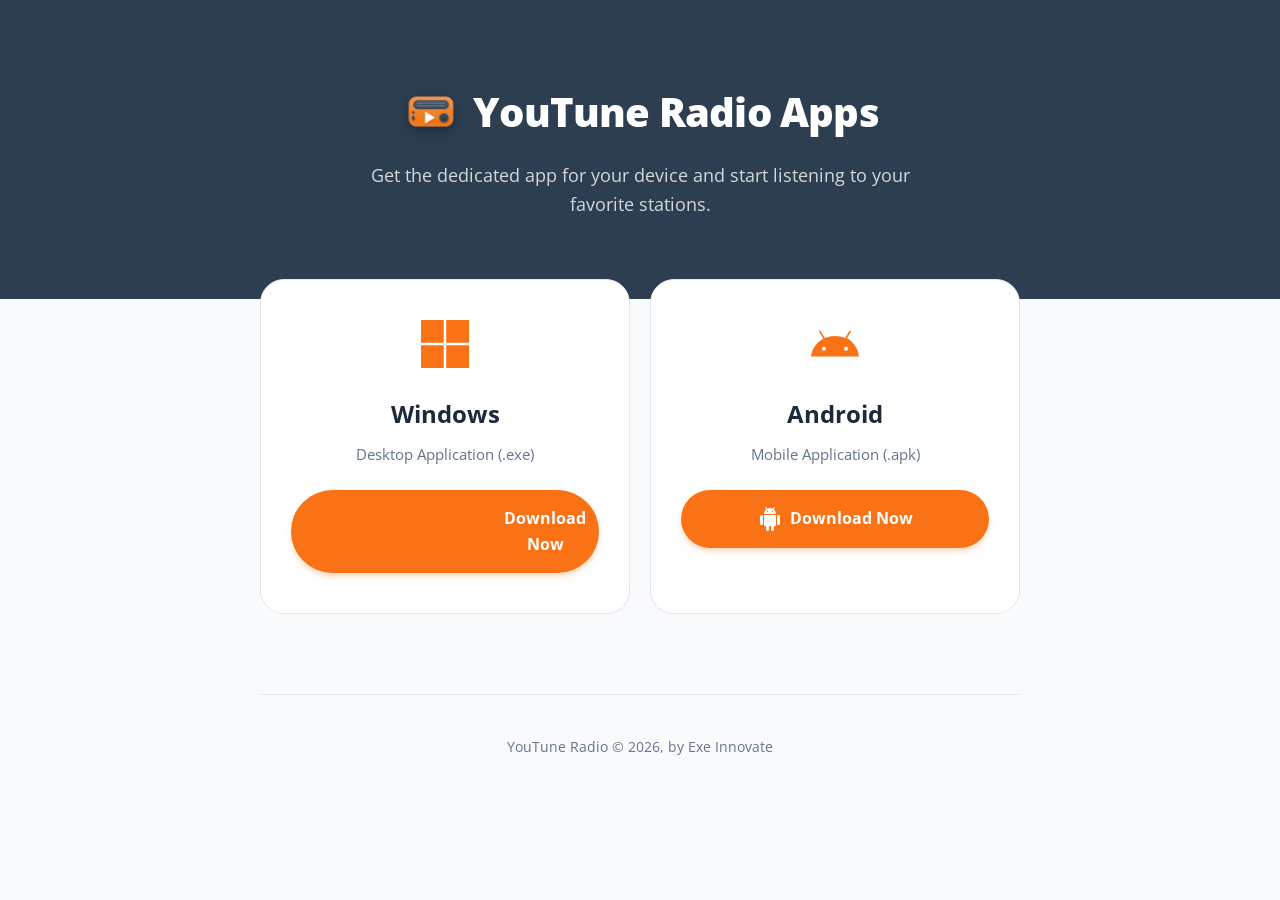
==== download/index.html @ 47c4b340 "Add files via upload" ====
<!DOCTYPE html>
<html lang="en">
<head>
    <meta charset="UTF-8">
    <meta name="viewport" content="width=device-width, initial-scale=1.0">
    <title>Download YouTune Radio</title>
    <link rel="icon" href="icon-192.png" type="image/png" />
    <meta name="theme-color" content="#2c3e50">
    <link href="https://fonts.googleapis.com/icon?family=Material+Icons" rel="stylesheet">
    <link href="https://fonts.googleapis.com/css2?family=Open+Sans:wght@400;600;700;800&display=swap" rel="stylesheet">
    <style>
        :root {
            --accent: #f97316;
            --accent-hover: #ea580c;
            --bg-main: #f8fafc;
            --text-dark: #1e293b;
            --text-grey: #64748b;
            --card-bg: #ffffff;
            --border-color: #e2e8f0;
            --header-bg: #2c3e50;
        }

        * { 
            box-sizing: border-box; 
            margin: 0; 
            padding: 0; 
            -webkit-tap-highlight-color: transparent;
            -webkit-user-select: none;
            user-select: none;
        }

        body {
            font-family: 'Open Sans', -apple-system, BlinkMacSystemFont, "Segoe UI", Roboto, Helvetica, Arial, sans-serif;
            background: var(--bg-main);
            color: var(--text-dark);
            line-height: 1.6;
        }

        /* Header */
        .download-header {
            text-align: center;
            padding: 80px 20px;
            background: var(--header-bg);
            color: white;
        }

        .logo-area {
            display: flex;
            align-items: center;
            justify-content: center;
            gap: 12px;
            margin-bottom: 16px;
        }

        .logo-icon-img {
            width: 60px;
            height: 60px;
            object-fit: contain;
            filter: drop-shadow(0 4px 6px rgba(0, 0, 0, 0.3));
        }

        .download-header h1 {
            font-size: 2.5rem;
            color: white;
            margin: 0;
            letter-spacing: -0.02em;
            font-weight: 800;
        }

        .download-header p {
            color: rgba(255, 255, 255, 0.8);
            font-size: 1.15rem;
            max-width: 600px;
            margin: 0 auto;
        }

        /* Container */
        .container {
            max-width: 800px;
            margin: -40px auto 60px;
            padding: 0 20px;
            text-align: center;
        }

        /* Download Grid */
        .download-grid {
            display: grid;
            grid-template-columns: repeat(auto-fit, minmax(280px, 1fr));
            gap: 20px;
            margin-top: 20px;
        }

        /* Cards */
        .download-card {
            background: var(--card-bg);
            border-radius: 24px;
            border: 1px solid var(--border-color);
            padding: 40px 30px;
            transition: all 0.3s cubic-bezier(0.4, 0, 0.2, 1);
            display: flex;
            flex-direction: column;
            align-items: center;
            color: inherit;
        }

        .download-card:hover {
            transform: translateY(-8px);
            box-shadow: 0 20px 25px -5px rgba(0, 0, 0, 0.05);
        }

        .platform-icon {
            margin-bottom: 20px;
        }

        .platform-icon svg {
            width: 48px;
            height: 48px;
            fill: var(--accent);
        }

        .download-card h2 {
            font-size: 1.5rem;
            font-weight: 700;
            margin-bottom: 8px;
            color: var(--text-dark);
        }

        .download-card p {
            color: var(--text-grey);
            font-size: 0.95rem;
            margin-bottom: 24px;
        }

        /* Button */
        .download-btn {
            display: inline-flex;
            align-items: center;
            justify-content: center;
            gap: 8px;
            background: var(--accent);
            color: white;
            padding: 16px 0;
            width: 100%;
            border-radius: 999px;
            font-weight: 700;
            font-size: 1rem;
            transition: all 0.2s;
            text-decoration: none;
            box-shadow: 0 4px 6px -1px rgba(249, 115, 22, 0.3);
            cursor: pointer;
        }

        .download-btn:hover {
            background: var(--accent-hover);
            box-shadow: 0 10px 15px -3px rgba(249, 115, 22, 0.4);
            transform: scale(1.02);
        }

        /* Footer */
        .footer-note {
            margin-top: 80px;
            padding-top: 40px;
            border-top: 1px solid var(--border-color);
            text-align: center;
            color: var(--text-grey);
            font-size: 0.9rem;
        }

        /* --- Mobile Optimizations --- */
        @media (max-width: 640px) {
            .download-header {
                padding: 40px 15px 60px;
            }

            .download-header h1 {
                font-size: 1.75rem;
            }

            .download-header p {
                font-size: 0.95rem;
            }

            .container {
                margin-top: -25px;
                padding: 0 12px;
            }

            .download-grid {
                grid-template-columns: 1fr;
                gap: 12px;
            }

            .download-card {
                padding: 20px 16px; /* Significantly reduced card size */
                border-radius: 16px;
            }

            .platform-icon {
                margin-bottom: 12px;
            }

            .platform-icon svg {
                width: 32px; /* Smaller icons */
                height: 32px;
            }

            .download-card h2 {
                font-size: 1.2rem;
                margin-bottom: 4px;
            }

            .download-card p {
                font-size: 0.85rem;
                margin-bottom: 16px;
            }

            .download-btn {
                padding: 12px 0;
                font-size: 0.9rem;
            }

            .footer-note {
                margin-top: 30px;
            }
        }
    </style>
</head>
<body>

<header class="download-header">
    <div class="logo-area">
        <img src="icon-512.png" alt="YouTune" class="logo-icon-img">
        <h1>YouTune Radio Apps</h1>
    </div>
    <p>Get the dedicated app for your device and start listening to your favorite stations.</p>
</header>

<div class="container">
    <div class="download-grid">
        <!-- Windows Card -->
        <div class="download-card">
            <div class="platform-icon">
                <svg viewBox="0 0 24 24">
                    <path d="M0 0h11.387v11.387H0V0zm12.613 0H24v11.387H12.613V0zM0 12.613h11.387V24H0V12.613zm12.613 0H24V24H12.613V12.613z"/>
                </svg>
            </div>
            <h2>Windows</h2>
            <p>Desktop Application (.exe)</p>
            <a href="https://github.com/ypd11/youtune/releases/latest/download/youtuneradio-installer.exe" class="download-btn" download>
                <span class="material-icons">download</span>
                <span>Download Now</span>
            </a>
        </div>

        <!-- Android Card -->
        <div class="download-card">
            <div class="platform-icon">
                <svg viewBox="0 0 24 24">
                    <path d="M17.523 15.3414c-.5511 0-.9993-.4486-.9993-.9997s.4482-.9997.9993-.9997c.5511 0 .9993.4486.9993.9997s-.4482.9997-.9993.9997m-11.046 0c-.5511 0-.9993-.4486-.9993-.9997s.4482-.9997.9993-.9997c.5511 0 .9993.4486.9993.9997s-.4482.9997-.9993.9997m11.4045-6.02l1.9973-3.4592a.416.416 0 00-.1521-.5676.416.416 0 00-.5676.1521l-2.0223 3.503C15.5902 8.41 13.8645 8.0053 12 8.0053c-1.8645 0-3.5902.4047-5.1367.9443l-2.0223-3.503a.416.416 0 00-.5676-.1521.416.416 0 00-.1521.5676l1.9973 3.4592C2.6889 11.1859.4129 14.3939.0506 18.261h23.8988c-.3623-3.8671-2.6383-7.0751-6.0639-9.3249"/>
                </svg>
            </div>
            <h2>Android</h2>
            <p>Mobile Application (.apk)</p>
            <a href="https://github.com/ypd11/youtune/releases/latest/download/youtuneradio.apk" class="download-btn" download>
                <span class="material-icons">android</span>
                <span>Download Now</span>
            </a>
        </div>
    </div>

    <div class="footer-note">
        <p>YouTune Radio &copy; 2026, by Exe Innovate</p>
    </div>
</div>

</body>
</html>
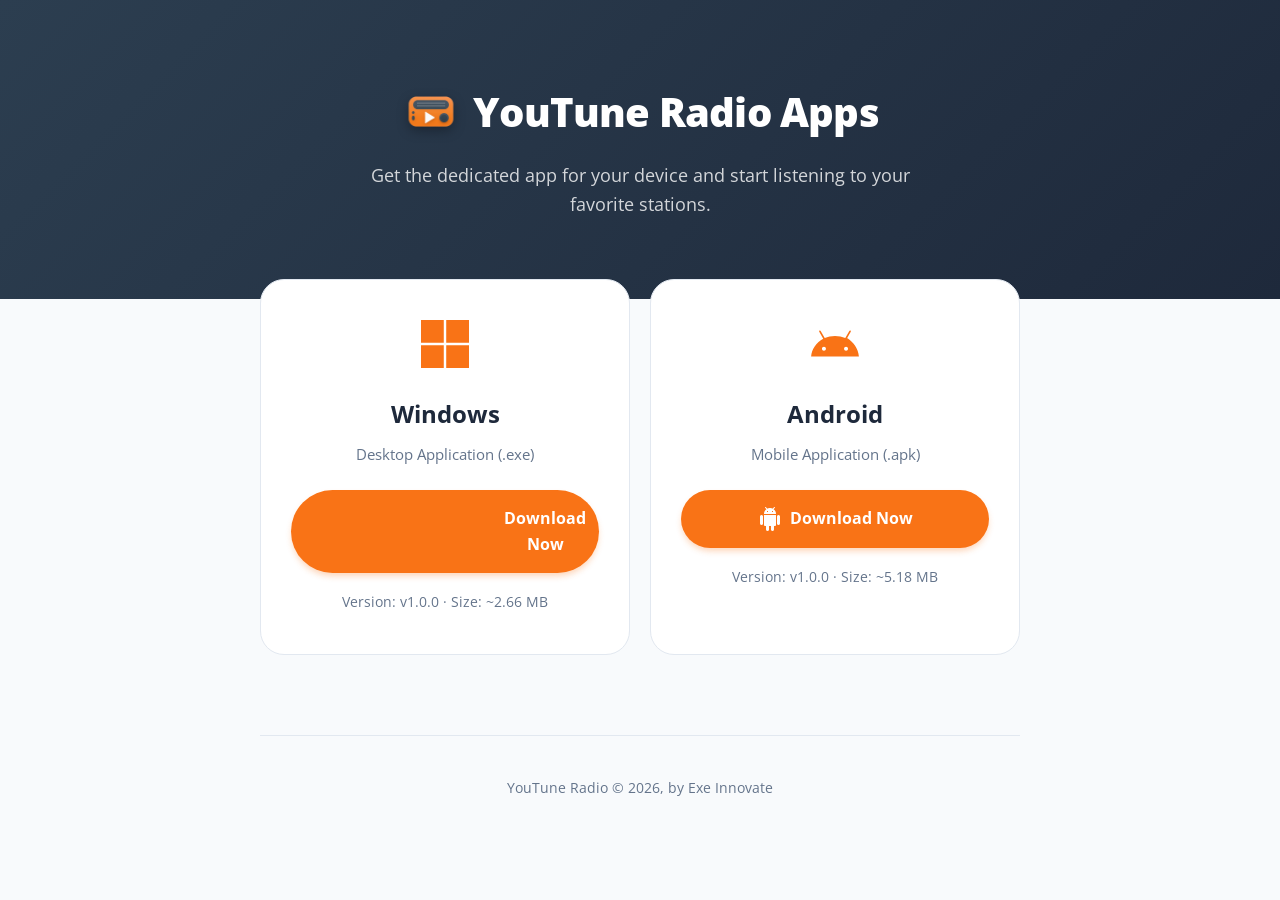
==== commit 838b6f5c: "Version 2.1 UI and functionality improvements and fixes" ====
--- a/download/index.html
+++ b/download/index.html
@@ -5,7 +5,19 @@
     <meta name="viewport" content="width=device-width, initial-scale=1.0">
     <title>Download YouTune Radio</title>
     <link rel="icon" href="icon-192.png" type="image/png" />
-    <meta name="theme-color" content="#2c3e50">
+        <meta name="theme-color" content="#2c3e50">
+        <script>
+            function applyDownloadTheme(isDark) {
+                document.documentElement.classList.toggle('dark-mode', isDark);
+                const meta = document.querySelector('meta[name="theme-color"]');
+                if (meta) meta.setAttribute('content', isDark ? '#111827' : '#2c3e50');
+            }
+            if (localStorage.getItem('yt_theme') === 'dark') {
+                applyDownloadTheme(true);
+            } else {
+                applyDownloadTheme(false);
+            }
+        </script>
     <link href="https://fonts.googleapis.com/icon?family=Material+Icons" rel="stylesheet">
     <link href="https://fonts.googleapis.com/css2?family=Open+Sans:wght@400;600;700;800&display=swap" rel="stylesheet">
     <style>
@@ -40,7 +52,7 @@
         .download-header {
             text-align: center;
             padding: 80px 20px;
-            background: var(--header-bg);
+            background: linear-gradient(135deg, #2c3e50 0%, #1e293b 100%);
             color: white;
         }
 
@@ -74,7 +86,12 @@
             margin: 0 auto;
         }
 
-        /* Container */
+        .download-info {
+            margin-top: 18px;
+            color: var(--text-grey);
+            font-size: 0.88rem;
+            text-align: center;
+        }
         .container {
             max-width: 800px;
             margin: -40px auto 60px;
@@ -223,6 +240,35 @@
                 margin-top: 30px;
             }
         }
+
+        html.dark-mode .download-header {
+            background: linear-gradient(135deg, #111827 0%, #0f172a 100%);
+        }
+            --text-dark: #f8fafc;
+            --text-grey: #94a3b8;
+            --card-bg: #111827;
+            --border-color: #334155;
+        }
+        html.dark-mode body {
+            background: var(--bg-main);
+            color: var(--text-dark);
+        }
+
+        :focus-visible {
+            outline: 2px solid var(--accent);
+            outline-offset: 2px;
+        }
+
+        @media (prefers-reduced-motion: reduce) {
+            *,
+            *::before,
+            *::after {
+                animation-duration: 0.01ms !important;
+                animation-iteration-count: 1 !important;
+                transition-duration: 0.01ms !important;
+                scroll-behavior: auto !important;
+            }
+        }
     </style>
 </head>
 <body>
@@ -236,37 +282,39 @@
 </header>
 
 <div class="container">
-    <div class="download-grid">
-        <!-- Windows Card -->
-        <div class="download-card">
-            <div class="platform-icon">
-                <svg viewBox="0 0 24 24">
-                    <path d="M0 0h11.387v11.387H0V0zm12.613 0H24v11.387H12.613V0zM0 12.613h11.387V24H0V12.613zm12.613 0H24V24H12.613V12.613z"/>
-                </svg>
+        <div class="download-grid">
+            <!-- Windows Card -->
+            <div class="download-card">
+                <div class="platform-icon">
+                    <svg viewBox="0 0 24 24">
+                        <path d="M0 0h11.387v11.387H0V0zm12.613 0H24v11.387H12.613V0zM0 12.613h11.387V24H0V12.613zm12.613 0H24V24H12.613V12.613z"/>
+                    </svg>
+                </div>
+                <h2>Windows</h2>
+                <p>Desktop Application (.exe)</p>
+                <a href="https://github.com/ypd11/youtune/releases/latest/download/youtuneradio-installer.exe" class="download-btn" download>
+                    <span class="material-icons">download</span>
+                    <span>Download Now</span>
+                </a>
+                <div class="download-info">Version: v1.0.0 · Size: ~2.66 MB</div>
             </div>
-            <h2>Windows</h2>
-            <p>Desktop Application (.exe)</p>
-            <a href="https://github.com/ypd11/youtune/releases/latest/download/youtuneradio-installer.exe" class="download-btn" download>
-                <span class="material-icons">download</span>
-                <span>Download Now</span>
-            </a>
-        </div>
-
-        <!-- Android Card -->
-        <div class="download-card">
-            <div class="platform-icon">
-                <svg viewBox="0 0 24 24">
-                    <path d="M17.523 15.3414c-.5511 0-.9993-.4486-.9993-.9997s.4482-.9997.9993-.9997c.5511 0 .9993.4486.9993.9997s-.4482.9997-.9993.9997m-11.046 0c-.5511 0-.9993-.4486-.9993-.9997s.4482-.9997.9993-.9997c.5511 0 .9993.4486.9993.9997s-.4482.9997-.9993.9997m11.4045-6.02l1.9973-3.4592a.416.416 0 00-.1521-.5676.416.416 0 00-.5676.1521l-2.0223 3.503C15.5902 8.41 13.8645 8.0053 12 8.0053c-1.8645 0-3.5902.4047-5.1367.9443l-2.0223-3.503a.416.416 0 00-.5676-.1521.416.416 0 00-.1521.5676l1.9973 3.4592C2.6889 11.1859.4129 14.3939.0506 18.261h23.8988c-.3623-3.8671-2.6383-7.0751-6.0639-9.3249"/>
-                </svg>
+
+            <!-- Android Card -->
+            <div class="download-card">
+                <div class="platform-icon">
+                    <svg viewBox="0 0 24 24">
+                        <path d="M17.523 15.3414c-.5511 0-.9993-.4486-.9993-.9997s.4482-.9997.9993-.9997c.5511 0 .9993.4486.9993.9997s-.4482.9997-.9993.9997m-11.046 0c-.5511 0-.9993-.4486-.9993-.9997s.4482-.9997.9993-.9997c.5511 0 .9993.4486.9993.9997s-.4482.9997-.9993.9997m11.4045-6.02l1.9973-3.4592a.416.416 0 00-.1521-.5676.416.416 0 00-.5676.1521l-2.0223 3.503C15.5902 8.41 13.8645 8.0053 12 8.0053c-1.8645 0-3.5902.4047-5.1367.9443l-2.0223-3.503a.416.416 0 00-.5676-.1521.416.416 0 00-.1521.5676l1.9973 3.4592C2.6889 11.1859.4129 14.3939.0506 18.261h23.8988c-.3623-3.8671-2.6383-7.0751-6.0639-9.3249"/>
+                    </svg>
+                </div>
+                <h2>Android</h2>
+                <p>Mobile Application (.apk)</p>
+                <a href="https://github.com/ypd11/youtune/releases/latest/download/youtuneradio.apk" class="download-btn" download>
+                    <span class="material-icons">android</span>
+                    <span>Download Now</span>
+                </a>
+                <div class="download-info">Version: v1.0.0 · Size: ~5.18 MB</div>
             </div>
-            <h2>Android</h2>
-            <p>Mobile Application (.apk)</p>
-            <a href="https://github.com/ypd11/youtune/releases/latest/download/youtuneradio.apk" class="download-btn" download>
-                <span class="material-icons">android</span>
-                <span>Download Now</span>
-            </a>
-        </div>
-    </div>
+        </div>
 
     <div class="footer-note">
         <p>YouTune Radio &copy; 2026, by Exe Innovate</p>
